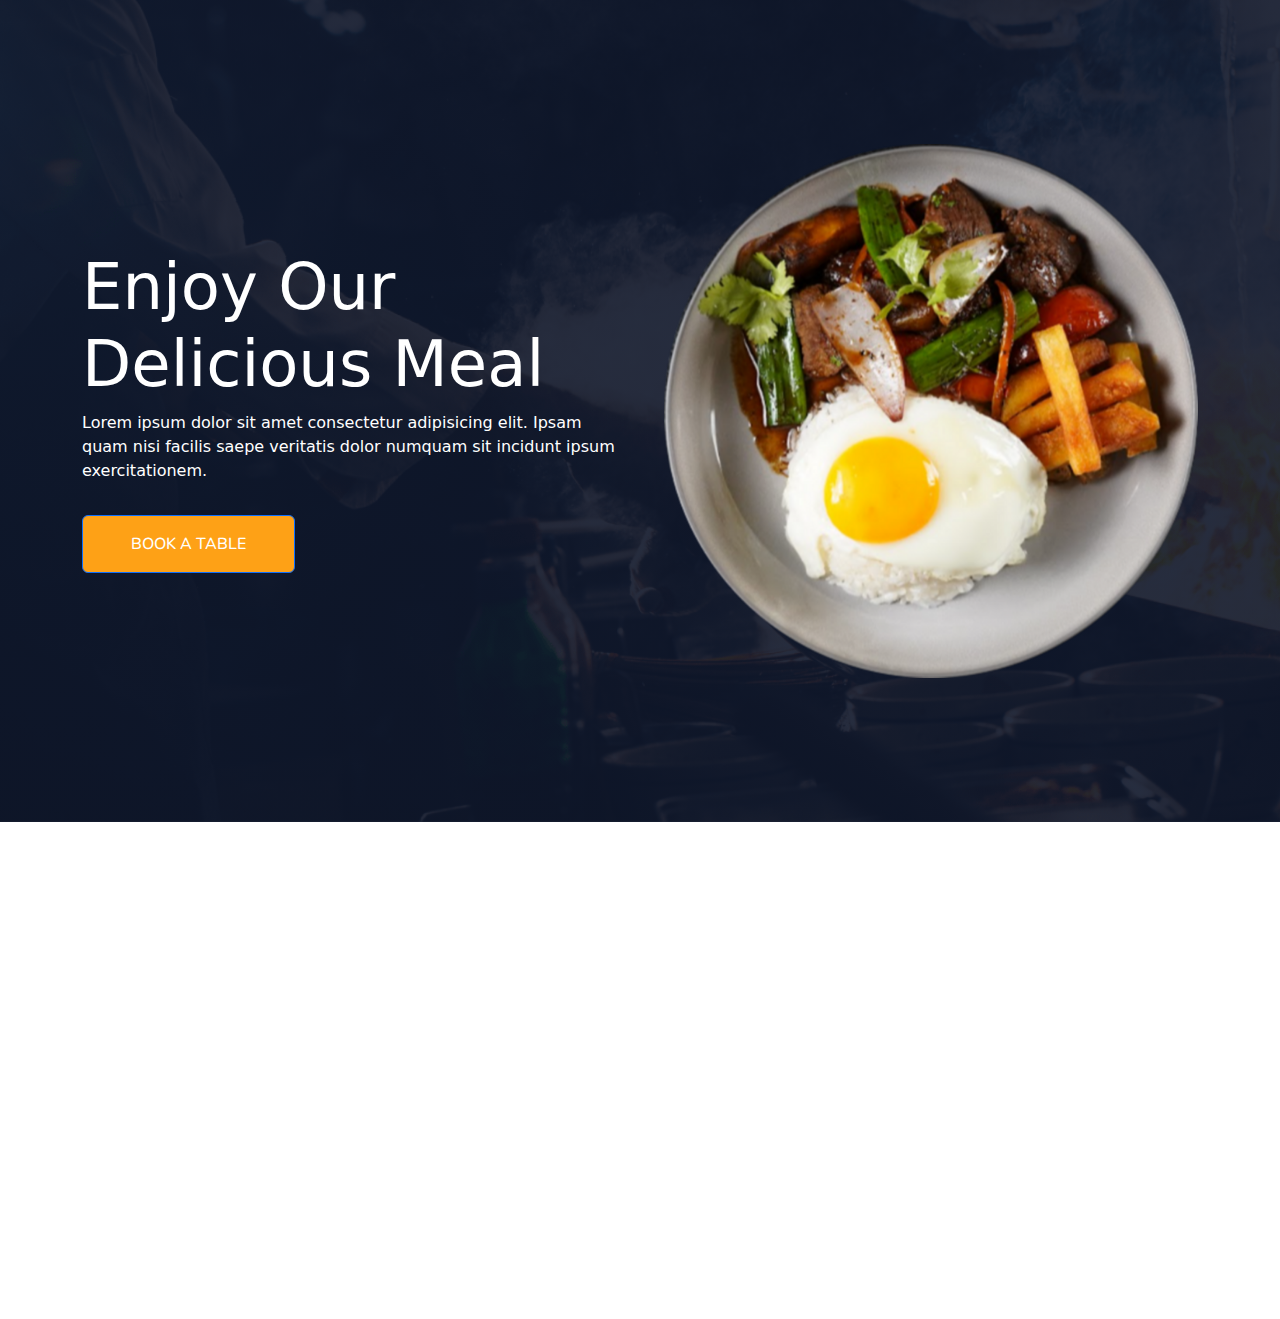
==== index.html @ d4914011 "first commit" ====
<!DOCTYPE html>
<html lang="en">
	<head >
		<meta charset="utf-8"/>
		<meta name="viewport" content="width=device-width, initial-scale=1, shrink-to-fit=no">
	    <meta name="description" content="Pachamama Web - 2024">
	    <meta name="author" content="Eleazar Alfredo, and Bootstrap contributors">	    
	    <title>Pachamama Restaurant</title>
		<link rel="shortcut icon" href="./img/pachamama.jpg" type="image/x-icon"/>	        
        <!--Bootstrap-v5.3.3-->
        <link href="https://cdn.jsdelivr.net/npm/bootstrap@5.3.3/dist/css/bootstrap.min.css" rel="stylesheet" integrity="sha384-QWTKZyjpPEjISv5WaRU9OFeRpok6YctnYmDr5pNlyT2bRjXh0JMhjY6hW+ALEwIH" crossorigin="anonymous">
        <!--Libraries stylesheet-->
        <link rel="stylesheet" href="./lib/animate/animate.min.css"><!--for animations-->
        <link rel="stylesheet" href="./lib/owlcarousel/assets/owl.carousel.min.css"><!--for owl slider-->
        <!--font-awesome-->
        <link rel="stylesheet" href="https://cdnjs.cloudflare.com/ajax/libs/font-awesome/6.6.0/css/all.min.css">
        <!--bootstrap-icons-->
        <link rel="stylesheet" href="https://cdn.jsdelivr.net/npm/bootstrap-icons@1.11.3/font/bootstrap-icons.min.css">
        <!--Google-Fonts-->
        <link rel="preconnect" href="https://fonts.googleapis.com">
        <link rel="preconnect" href="https://fonts.gstatic.com" crossorigin>        
        <link href="https://fonts.googleapis.com/css2?family=Heebo:wght@400;500;600&family=Nunito:wght@600;700;800&family=Pacifico&display=swap" rel="stylesheet">
        <!--CSS file-->
        <link rel="stylesheet" href="./css/style.css">        
    </head>
  <body>
    
    <div class="conatiner-xxl bg-white p-0">

        <!--=============navigation bar=================-->

        <!--===============hero section=================-->
        <div class="container--xxl py-5 bg-dark hero-header mb-5">
            <div class="container my-5 py-5">
               <div class="row align-items-center g-5">
                    <div class="col-lg-6 text-center text-lg-start">
                        <h1 class="display-3 text-white animated slideInLeft">Enjoy Our <br>Delicious Meal</h1>
                        <p class="text-white animated slideInLeft mb-4 pb-2">Lorem ipsum dolor sit amet consectetur adipisicing elit. Ipsam quam nisi facilis saepe veritatis dolor numquam sit incidunt ipsum exercitationem.</p>
                        <a href="" class="btn btn-primary py-sm-3 px-sm-5 me-3 animated slideInLeft">Book A Table</a>
                    </div>
                    <div class="col-lg-6 text-center text-lg-end overflow-hidden">
                        <img src="./img/losa__.png" alt="" class="img-fluid">
                    </div>
               </div> 
            </div>            
        </div>

        <!--===============service section=================-->
        <div class="container-xxl py-5">
            <div class="container">
                <div class="row g-4">
                    <div class="col-lg-3 col-sm-6 wow fadeInUp" data-wow-delay="0.1s" >
                        <div class="service-item rounded pt-3">
                            <div class="p-4">
                                <i class="fa fa-3x fa-user-tie" style="color: #FFD43B;"></i>
                                <h5 class="">Master Chefs</h5>
                                <p>Lorem ipsum dolor sit amet consectetur adipisicing elit. Cum delectus possimus ipsam iste accusamus consectetur, nostrum cupiditate repellendus? Quos, eaque.</p>
                            </div>
                        </div>
                    </div>
                </div>
            </div>
        </div>
    </div>

    <!--jquery-->
    <script src="https://cdn.jsdelivr.net/npm/jquery@3.7.1/dist/jquery.min.js"></script>
    <!--Bootstrap-js-->
    <script src="https://cdn.jsdelivr.net/npm/bootstrap@5.3.3/dist/js/bootstrap.bundle.min.js" integrity="sha384-YvpcrYf0tY3lHB60NNkmXc5s9fDVZLESaAA55NDzOxhy9GkcIdslK1eN7N6jIeHz" crossorigin="anonymous"></script>
    <!--wow-->
    <script src="./lib/wow/wow.min.js"></script>
    <!--easing-->
    <script src="./lib/easing/easing.min.js"></script>
    <!--waypoint-->
    <script src="./lib/waypoints/waypoints.min.js"></script>
    <!--counter-->
    <script src="./lib/counterup/counterup.min.js"></script>
    <!--owlcarousel-->
    <script src="./lib/owlcarousel/owl.carousel.min.js"></script>
    <!--js-file-->
    <script src="./js/main.js"></script>
  </body>
</html>
---- css/style.css ----
/********** Template CSS **********/
:root {
    --primary: #fea116;
    --light: #f1f8ff;
    --dark: #0f172b;
}
/*--===============hero section=================*/
.hero-header{
    background: linear-gradient(rgba(15, 23, 43, 0.9), rgba(15, 23, 43, 0.9)), url(../img/cocina.png);
    background-position: center center;
    background-repeat: no-repeat;
    background-size: cover;
}
.hero-header img{
    animation: imgRotate 50s linear infinite;
}
@keyframes imgRotate{
    100%{
        transform: rotate(360deg);
    }
}
.btn{
    font-family: 'Nunito', sans-serif;
    font-weight: 500;
    text-transform: uppercase;
    transition: 0.5s;
    background-color: #fea116;
}
.btn-primary,
.btn-secondary{
    color: #fff;
}
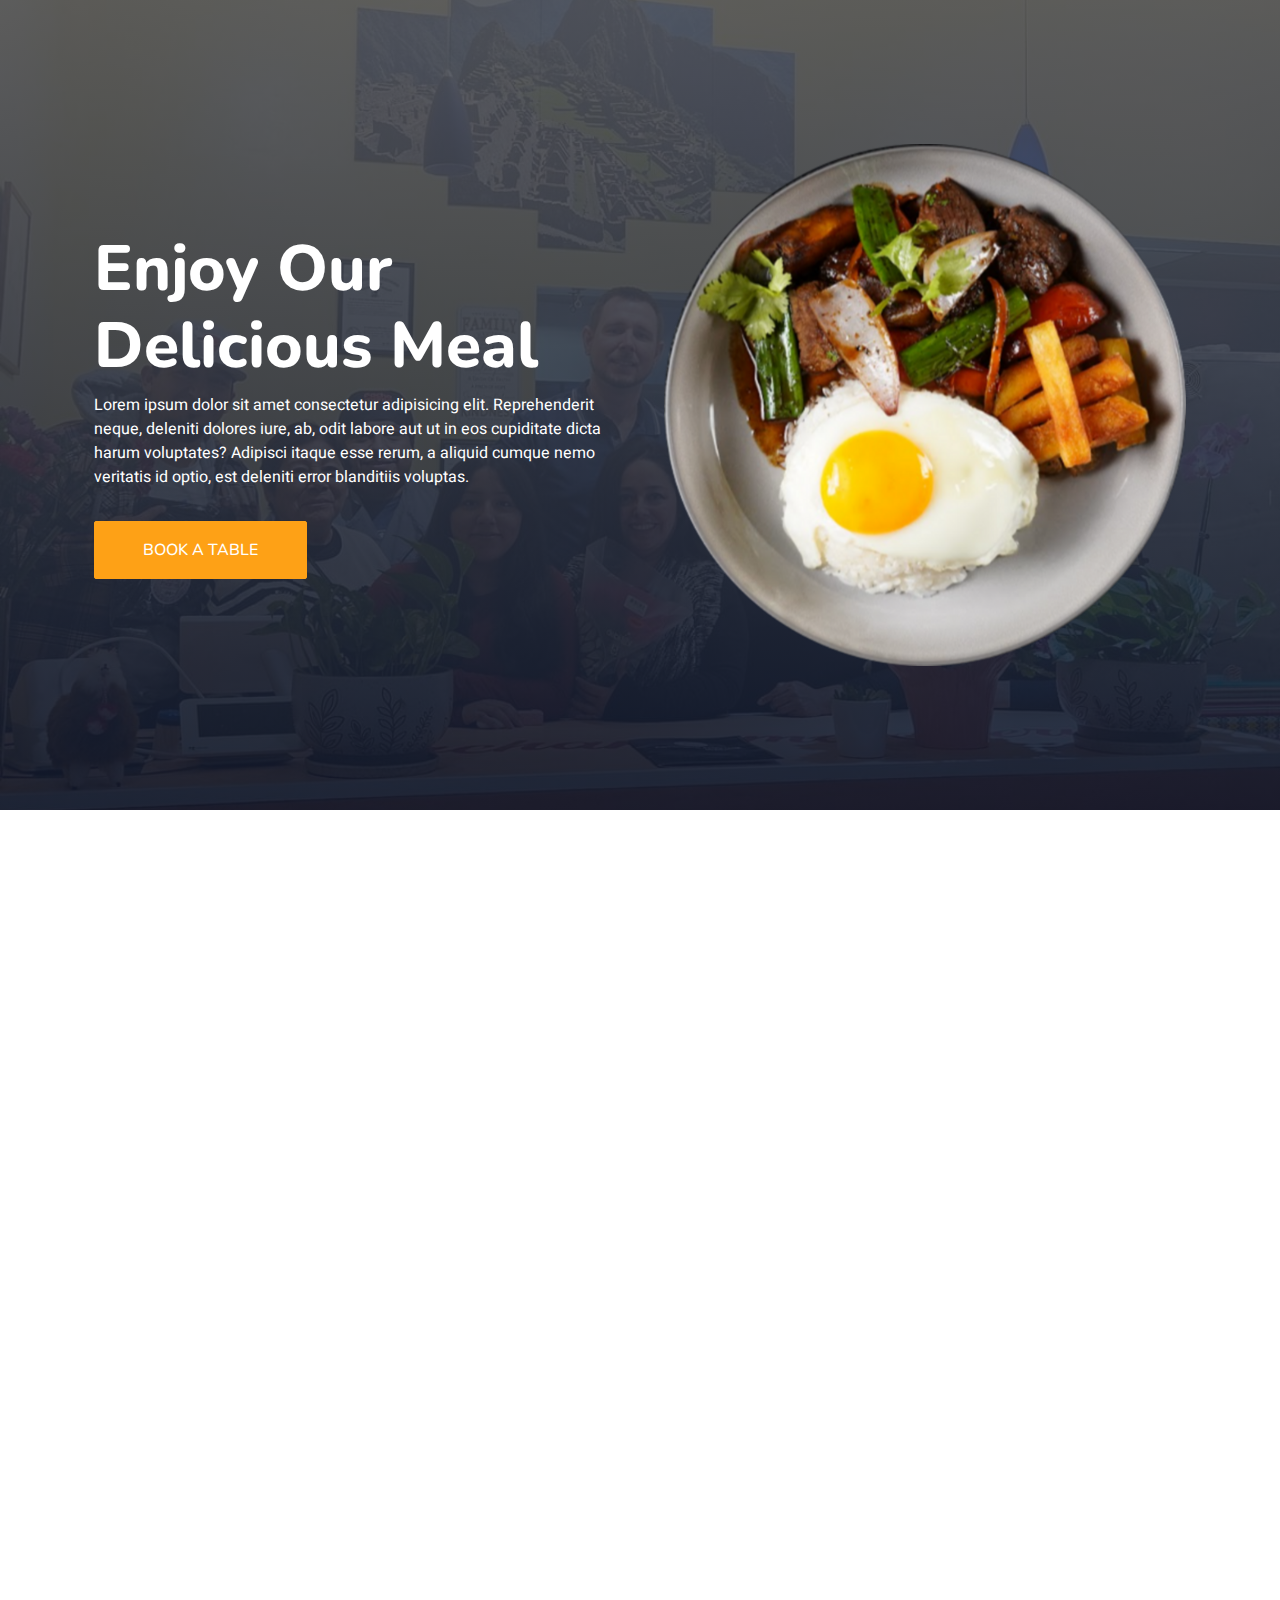
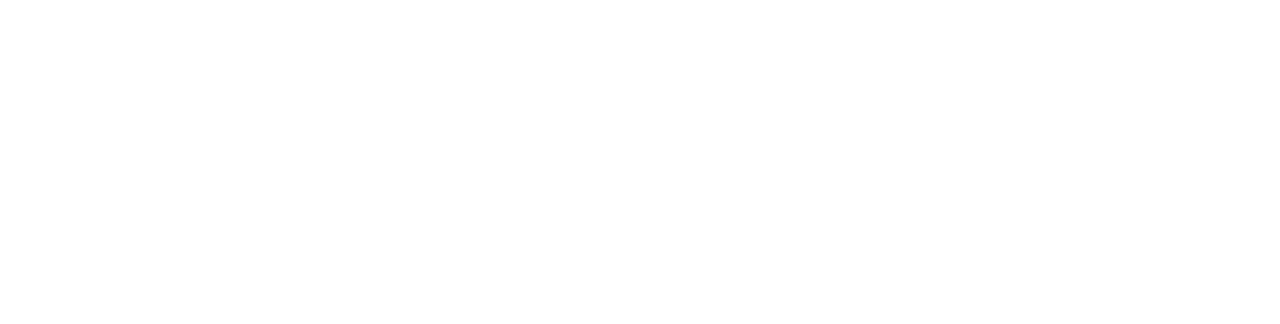
==== commit fa890296: "Avanzando con pachamama" ====
--- a/index.html
+++ b/index.html
@@ -20,6 +20,8 @@
         <link rel="preconnect" href="https://fonts.googleapis.com">
         <link rel="preconnect" href="https://fonts.gstatic.com" crossorigin>        
         <link href="https://fonts.googleapis.com/css2?family=Heebo:wght@400;500;600&family=Nunito:wght@600;700;800&family=Pacifico&display=swap" rel="stylesheet">
+        <!-- Customized Bootstrap Stylesheet -->
+        <link href="./css/bootstrap.min.css" rel="stylesheet">
         <!--CSS file-->
         <link rel="stylesheet" href="./css/style.css">        
     </head>
@@ -30,12 +32,12 @@
         <!--=============navigation bar=================-->
 
         <!--===============hero section=================-->
-        <div class="container--xxl py-5 bg-dark hero-header mb-5">
+        <div class="container-xxl py-5 bg-dark hero-header mb-5">
             <div class="container my-5 py-5">
                <div class="row align-items-center g-5">
                     <div class="col-lg-6 text-center text-lg-start">
                         <h1 class="display-3 text-white animated slideInLeft">Enjoy Our <br>Delicious Meal</h1>
-                        <p class="text-white animated slideInLeft mb-4 pb-2">Lorem ipsum dolor sit amet consectetur adipisicing elit. Ipsam quam nisi facilis saepe veritatis dolor numquam sit incidunt ipsum exercitationem.</p>
+                        <p class="text-white animated slideInLeft mb-4 pb-2">Lorem ipsum dolor sit amet consectetur adipisicing elit. Reprehenderit neque, deleniti dolores iure, ab, odit labore aut ut in eos cupiditate dicta harum voluptates? Adipisci itaque esse rerum, a aliquid cumque nemo veritatis id optio, est deleniti error blanditiis voluptas.</p>
                         <a href="" class="btn btn-primary py-sm-3 px-sm-5 me-3 animated slideInLeft">Book A Table</a>
                     </div>
                     <div class="col-lg-6 text-center text-lg-end overflow-hidden">
@@ -52,8 +54,35 @@
                     <div class="col-lg-3 col-sm-6 wow fadeInUp" data-wow-delay="0.1s" >
                         <div class="service-item rounded pt-3">
                             <div class="p-4">
-                                <i class="fa fa-3x fa-user-tie" style="color: #FFD43B;"></i>
+                                <i class="fa fa-3x fa-user-tie text-primary mb-4"></i>
                                 <h5 class="">Master Chefs</h5>
+                                <p>Lorem ipsum dolor sit amet consectetur adipisicing elit. Cum delectus possimus ipsam iste accusamus consectetur, nostrum cupiditate repellendus? Quos, eaque.</p>
+                            </div>
+                        </div>
+                    </div>
+                    <div class="col-lg-3 col-sm-6 wow fadeInUp" data-wow-delay="0.3s" >
+                        <div class="service-item rounded pt-3">
+                            <div class="p-4">
+                                <i class="fa fa-3x fa-utensils text-primary mb-4"></i>
+                                <h5 class="">Qulity Food</h5>
+                                <p>Lorem ipsum dolor sit amet consectetur adipisicing elit. Cum delectus possimus ipsam iste accusamus consectetur, nostrum cupiditate repellendus? Quos, eaque.</p>
+                            </div>
+                        </div>
+                    </div>
+                    <div class="col-lg-3 col-sm-6 wow fadeInUp" data-wow-delay="0.5s" >
+                        <div class="service-item rounded pt-3">
+                            <div class="p-4">
+                                <i class="fa fa-3x fa-cart-plus text-primary mb-4"></i>
+                                <h5 class="">Online Order</h5>
+                                <p>Lorem ipsum dolor sit amet consectetur adipisicing elit. Cum delectus possimus ipsam iste accusamus consectetur, nostrum cupiditate repellendus? Quos, eaque.</p>
+                            </div>
+                        </div>
+                    </div>
+                    <div class="col-lg-3 col-sm-6 wow fadeInUp" data-wow-delay="0.7s" >
+                        <div class="service-item rounded pt-3">
+                            <div class="p-4">
+                                <i class="fa fa-3x fa-headset text-primary mb-4"></i>
+                                <h5 class="">24/7 Service</h5>
                                 <p>Lorem ipsum dolor sit amet consectetur adipisicing elit. Cum delectus possimus ipsam iste accusamus consectetur, nostrum cupiditate repellendus? Quos, eaque.</p>
                             </div>
                         </div>
@@ -61,6 +90,36 @@
                 </div>
             </div>
         </div>
+        
+        <!--===============service section=================-->
+        <div class="container-xxl py-5">
+            <div class="container">
+                <div class="row g-5 align-items-center">
+                    <div class="col-lg-6">
+                        <div class="row g-3">
+                            <div class="col-6 text-start">
+                                <img src="./img/about_1.jpg" alt="" data-wow-delay="0.1s" class="img-fluid rounded w-100 wow zoomIn">
+                            </div>
+                            <div class="col-6 text-start">
+                                <img src="./img/about_7.jpg" alt="" data-wow-delay="0.3s" class="img-fluid rounded w-75 wow zoomIn" style="margin-top: 25%;">
+                            </div>
+                            <div class="col-6 text-end">
+                                <img src="./img/about_6.jpg" alt="" data-wow-delay="0.5s" class="img-fluid rounded w-75 wow zoomIn">
+                            </div>
+                            <div class="col-6 text-end">
+                                <img src="./img/about_3.jpg" alt="" data-wow-delay="0.7s" class="img-fluid rounded w-100 wow zoomIn">
+                            </div>
+                        </div>
+                    </div>
+                </div>
+            </div>
+        </div>
+
+
+
+
+
+
     </div>
 
     <!--jquery-->
--- a/css/style.css
+++ b/css/style.css
@@ -6,7 +6,7 @@
 }
 /*--===============hero section=================*/
 .hero-header{
-    background: linear-gradient(rgba(15, 23, 43, 0.9), rgba(15, 23, 43, 0.9)), url(../img/cocina.png);
+    background: linear-gradient(rgba(80, 83, 92, 0.9), rgba(15, 23, 43, 0.9)), url(../img/familia.jpg);
     background-position: center center;
     background-repeat: no-repeat;
     background-size: cover;
@@ -29,4 +29,18 @@
 .btn-primary,
 .btn-secondary{
     color: #fff;
+}
+/*--===============service-item=================*/
+.service-item{
+    box-shadow: 0 0 45px rgba(0, 0, 0, 0.08);
+    transition: 0.5s;
+}
+.service-item:hover{
+    background: var(--primary);
+}
+.service-item *{
+    transition: 0.5s;
+}
+.service-item:hover *{
+    color: var(--light) !important;
 }